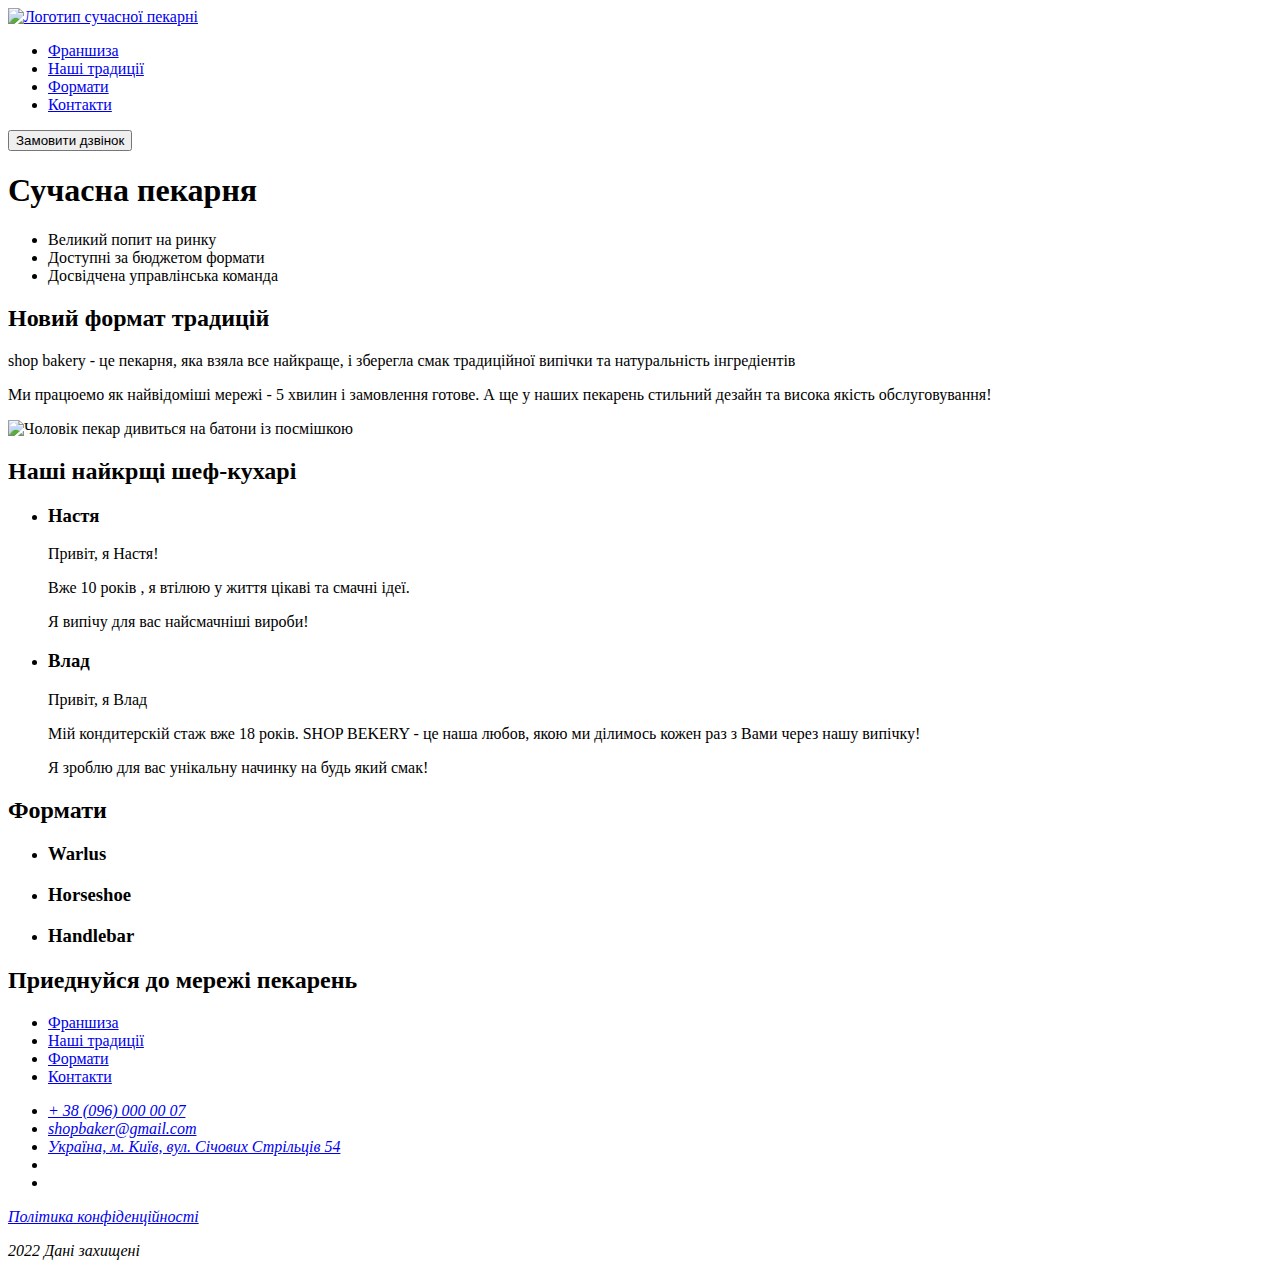
==== index.html @ 97448c15 "Add files via upload" ====
<!DOCTYPE html>
<html lang="uk">
  <head>
    <meta charset="UTF-8" />
    <meta name="viewport" content="width=device-width, initial-scale=1.0" />
    <title>Сучасна пекарня</title>
  </head>
  <body>
    <header>
      <nav>
        <a href="#">
          <img src="./images/logo1.svg" alt="Логотип сучасної пекарні" />
        </a>
        <ul>
          <li><a href="#">Франшиза</a></li>
          <li><a href="#">Наші традиції</a></li>
          <li><a href="#">Формати</a></li>
          <li><a href="#">Контакти</a></li>
        </ul>
      </nav>
      <button type="button">Замовити дзвінок</button>
    </header>
    <main>
      <section>
        <h1>Сучасна пекарня</h1>
      </section>
      <section>
        <ul>
          <li>Великий попит на ринку</li>
          <li>Доступні за бюджетом формати</li>
          <li>Досвідчена управлінська команда</li>
        </ul>
        <h2>Новий формат традицій</h2>
        <p>
          <span>shop bakery</span> - це пекарня, яка взяла все найкраще, і
          зберегла смак традиційної випічки та натуральність інгредіентів
        </p>
        <p>
          Ми працюемо як найвідоміші мережі -
          <span>5 хвилин і замовлення готове</span>. А ще у наших пекарень
          стильний дезайн та висока якість обслуговування!
        </p>
        <img
          src="/images/baker-man.jpg"
          alt="Чоловік пекар дивиться на батони із посмішкою"
        />
      </section>
      <section>
        <h2>Наші найкрщі шеф-кухарі</h2>
        <ul>
          <li>
            <article>
              <h3>Настя</h3>
              <p>Привіт, я Настя!</p>
              <p>Вже 10 років , я втілюю у життя цікаві та смачні ідеї.</p>
              <p>Я випічу для вас найсмачніші вироби!</p>
            </article>
          </li>
          <li>
            <article>
              <h3>Влад</h3>
              <p>Привіт, я Влад</p>
              <p>
                Мій кондитерскій стаж вже 18 років. <span>SHOP BEKERY</span> -
                це наша любов, якою ми ділимось кожен раз з Вами через нашу
                випічку!
              </p>
              <p>Я зроблю для вас унікальну начинку на будь який смак!</p>
            </article>
          </li>
        </ul>
      </section>
      <section>
        <h2>Формати</h2>
        <ul>
          <li>
            <article>
              <h3 lang="en">Warlus</h3>
            </article>
          </li>
          <li>
            <article>
              <h3 lang="en">Horseshoe</h3>
            </article>
          </li>
          <li>
            <article>
              <h3 lang="en">Handlebar</h3>
            </article>
          </li>
        </ul>
      </section>
      <section>
        <h2>Приеднуйся до мережі пекарень</h2>
      </section>
    </main>
    <footer>
      <nav>
        <a href="#">
          <!-- Logo -->
        </a>
        <ul>
          <li><a href="#">Франшиза</a></li>
          <li><a href="#">Наші традиції</a></li>
          <li><a href="#">Формати</a></li>
          <li><a href="#">Контакти</a></li>
        </ul>
      </nav>
      <address>
        <ul>
          <li><a href="tel:+380960000007">+ 38 (096) 000 00 07</a></li>
          <li><a href="mailto:shopbaker@gmail.com">shopbaker@gmail.com</a></li>
          <li>
            <a href="https://goo.gl/maps/7YYLaRShkMNvmL7LA" target="_blank">
              Україна, м. Київ, вул. Січових Стрільців 54
            </a>
          </li>
          <li>
            <a href="#">
              <!-- facebook icon -->
            </a>
          </li>
          <li>
            <a href="#">
              <!-- instagram icon -->
            </a>
          </li>
        </ul>
        <a href="#" target="_blank">Політика конфіденційності</a>
        <p>2022 Дані захищені</p>
      </address>
    </footer>
  </body>
</html>
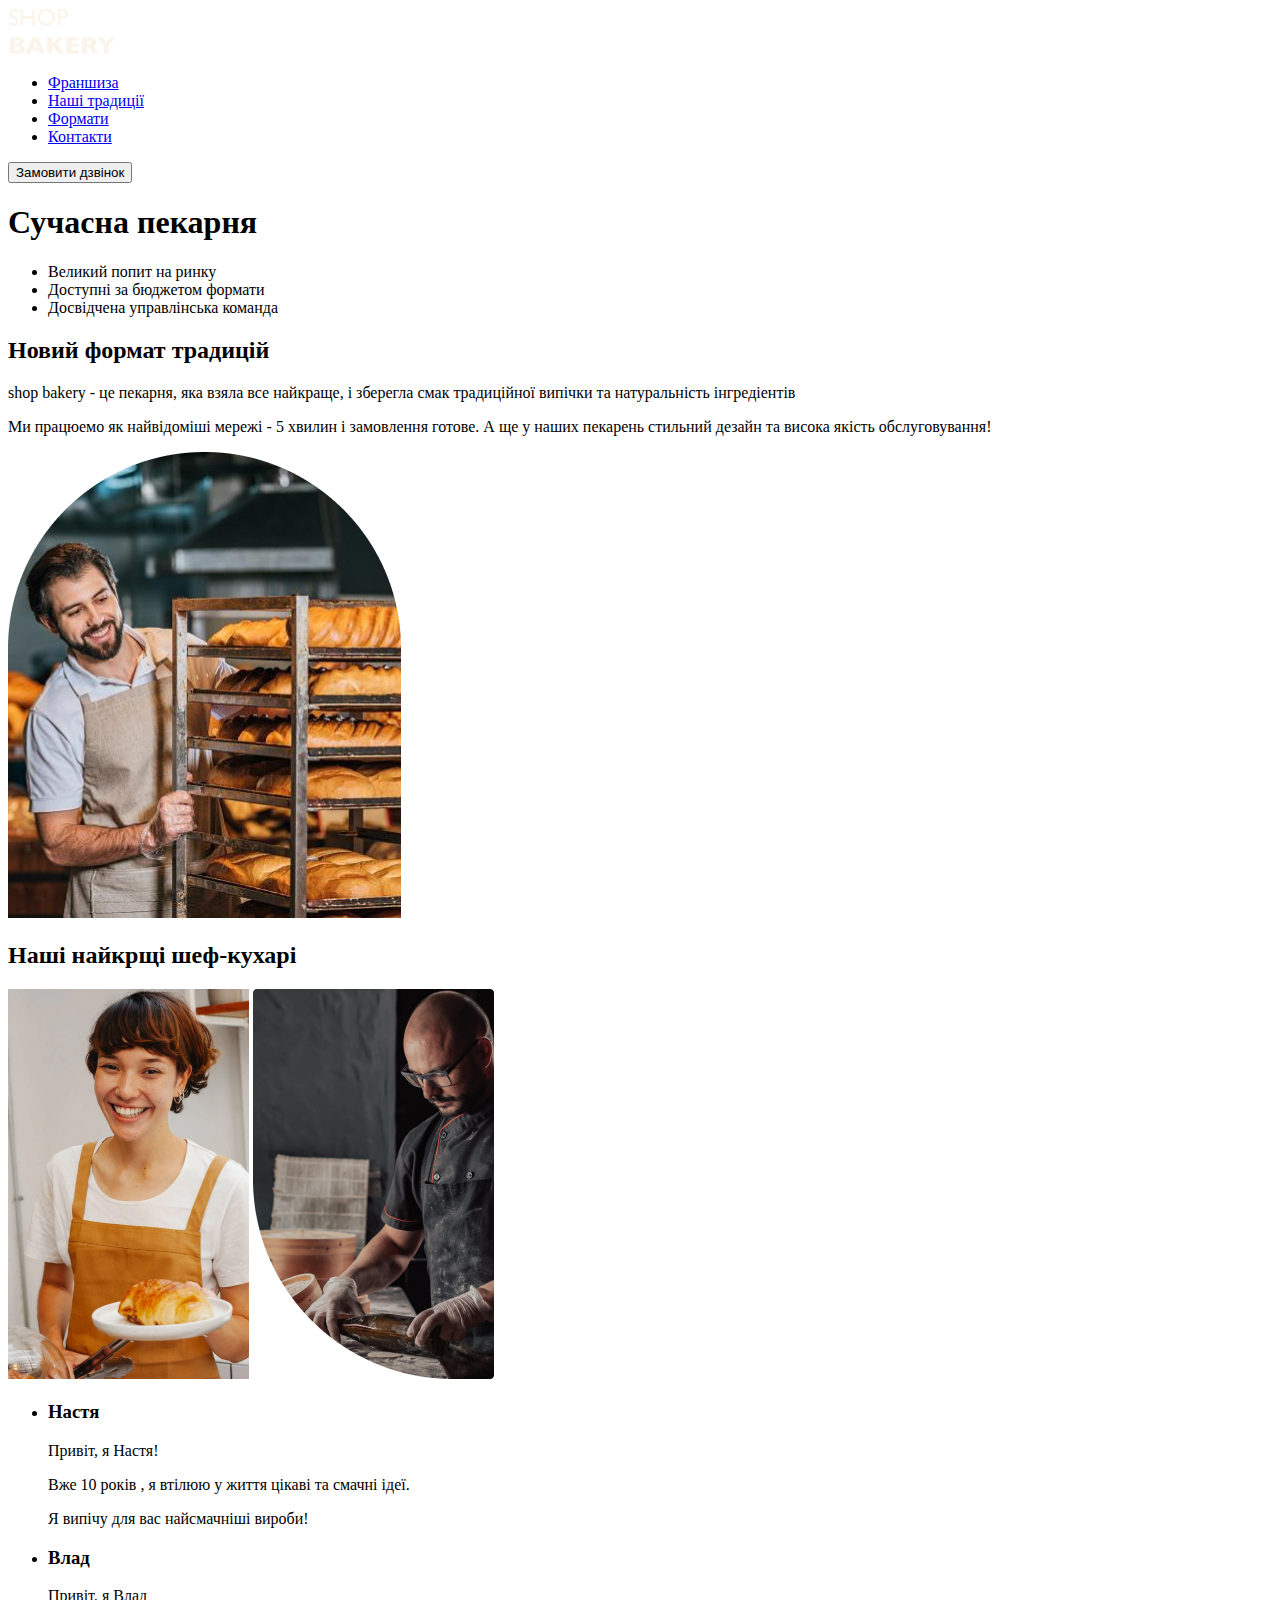
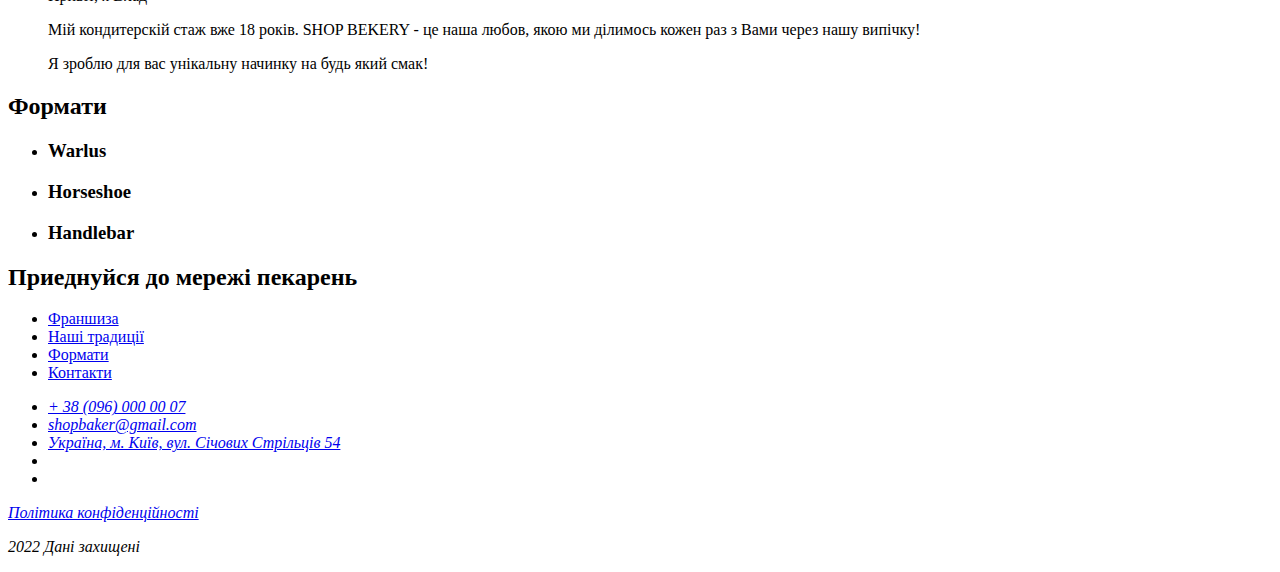
==== commit 9823f2c0: "Add Nastya i Vlad images" ====
--- a/index.html
+++ b/index.html
@@ -1,134 +1,136 @@
 <!DOCTYPE html>
 <html lang="uk">
-  <head>
-    <meta charset="UTF-8" />
-    <meta name="viewport" content="width=device-width, initial-scale=1.0" />
-    <title>Сучасна пекарня</title>
-  </head>
-  <body>
-    <header>
-      <nav>
-        <a href="#">
-          <img src="./images/logo1.svg" alt="Логотип сучасної пекарні" />
-        </a>
-        <ul>
-          <li><a href="#">Франшиза</a></li>
-          <li><a href="#">Наші традиції</a></li>
-          <li><a href="#">Формати</a></li>
-          <li><a href="#">Контакти</a></li>
-        </ul>
-      </nav>
-      <button type="button">Замовити дзвінок</button>
-    </header>
-    <main>
-      <section>
-        <h1>Сучасна пекарня</h1>
-      </section>
-      <section>
-        <ul>
-          <li>Великий попит на ринку</li>
-          <li>Доступні за бюджетом формати</li>
-          <li>Досвідчена управлінська команда</li>
-        </ul>
-        <h2>Новий формат традицій</h2>
-        <p>
-          <span>shop bakery</span> - це пекарня, яка взяла все найкраще, і
-          зберегла смак традиційної випічки та натуральність інгредіентів
-        </p>
-        <p>
-          Ми працюемо як найвідоміші мережі -
-          <span>5 хвилин і замовлення готове</span>. А ще у наших пекарень
-          стильний дезайн та висока якість обслуговування!
-        </p>
-        <img
-          src="/images/baker-man.jpg"
-          alt="Чоловік пекар дивиться на батони із посмішкою"
-        />
-      </section>
-      <section>
-        <h2>Наші найкрщі шеф-кухарі</h2>
-        <ul>
-          <li>
-            <article>
-              <h3>Настя</h3>
-              <p>Привіт, я Настя!</p>
-              <p>Вже 10 років , я втілюю у життя цікаві та смачні ідеї.</p>
-              <p>Я випічу для вас найсмачніші вироби!</p>
-            </article>
-          </li>
-          <li>
-            <article>
-              <h3>Влад</h3>
-              <p>Привіт, я Влад</p>
-              <p>
-                Мій кондитерскій стаж вже 18 років. <span>SHOP BEKERY</span> -
-                це наша любов, якою ми ділимось кожен раз з Вами через нашу
-                випічку!
-              </p>
-              <p>Я зроблю для вас унікальну начинку на будь який смак!</p>
-            </article>
-          </li>
-        </ul>
-      </section>
-      <section>
-        <h2>Формати</h2>
-        <ul>
-          <li>
-            <article>
-              <h3 lang="en">Warlus</h3>
-            </article>
-          </li>
-          <li>
-            <article>
-              <h3 lang="en">Horseshoe</h3>
-            </article>
-          </li>
-          <li>
-            <article>
-              <h3 lang="en">Handlebar</h3>
-            </article>
-          </li>
-        </ul>
-      </section>
-      <section>
-        <h2>Приеднуйся до мережі пекарень</h2>
-      </section>
-    </main>
-    <footer>
-      <nav>
-        <a href="#">
-          <!-- Logo -->
-        </a>
-        <ul>
-          <li><a href="#">Франшиза</a></li>
-          <li><a href="#">Наші традиції</a></li>
-          <li><a href="#">Формати</a></li>
-          <li><a href="#">Контакти</a></li>
-        </ul>
-      </nav>
-      <address>
-        <ul>
-          <li><a href="tel:+380960000007">+ 38 (096) 000 00 07</a></li>
-          <li><a href="mailto:shopbaker@gmail.com">shopbaker@gmail.com</a></li>
-          <li>
-            <a href="https://goo.gl/maps/7YYLaRShkMNvmL7LA" target="_blank">
-              Україна, м. Київ, вул. Січових Стрільців 54
-            </a>
-          </li>
-          <li>
-            <a href="#">
-              <!-- facebook icon -->
-            </a>
-          </li>
-          <li>
-            <a href="#">
-              <!-- instagram icon -->
-            </a>
-          </li>
-        </ul>
-        <a href="#" target="_blank">Політика конфіденційності</a>
-        <p>2022 Дані захищені</p>
-      </address>
-    </footer>
-  </body>
-</html>
+
+<head>
+  <meta charset="UTF-8" />
+  <meta name="viewport" content="width=device-width, initial-scale=1.0" />
+  <title>Сучасна пекарня</title>
+</head>
+
+<body>
+  <header>
+    <nav>
+      <a href="#">
+        <img src="./images/logo1.svg" alt="Логотип сучасної пекарні" />
+      </a>
+      <ul>
+        <li><a href="#">Франшиза</a></li>
+        <li><a href="#">Наші традиції</a></li>
+        <li><a href="#">Формати</a></li>
+        <li><a href="#">Контакти</a></li>
+      </ul>
+    </nav>
+    <button type="button">Замовити дзвінок</button>
+  </header>
+  <main>
+    <section>
+      <h1>Сучасна пекарня</h1>
+    </section>
+    <section>
+      <ul>
+        <li>Великий попит на ринку</li>
+        <li>Доступні за бюджетом формати</li>
+        <li>Досвідчена управлінська команда</li>
+      </ul>
+      <h2>Новий формат традицій</h2>
+      <p>
+        <span>shop bakery</span> - це пекарня, яка взяла все найкраще, і
+        зберегла смак традиційної випічки та натуральність інгредіентів
+      </p>
+      <p>
+        Ми працюемо як найвідоміші мережі -
+        <span>5 хвилин і замовлення готове</span>. А ще у наших пекарень
+        стильний дезайн та висока якість обслуговування!
+      </p>
+      <img src="/images/baker-man.jpg" alt="Чоловік пекар дивиться на батони із посмішкою" />
+    </section>
+    <section>
+      <h2>Наші найкрщі шеф-кухарі</h2>
+      <img src="./images/nastya.jpg" alt="nastya">
+      <img src="./images/vlad.jpg" alt="vlad">
+      <ul>
+        <li>
+          <article>
+            <h3>Настя</h3>
+            <p>Привіт, я Настя!</p>
+            <p>Вже 10 років , я втілюю у життя цікаві та смачні ідеї.</p>
+            <p>Я випічу для вас найсмачніші вироби!</p>
+          </article>
+        </li>
+        <li>
+          <article>
+            <h3>Влад</h3>
+            <p>Привіт, я Влад</p>
+            <p>
+              Мій кондитерскій стаж вже 18 років. <span>SHOP BEKERY</span> -
+              це наша любов, якою ми ділимось кожен раз з Вами через нашу
+              випічку!
+            </p>
+            <p>Я зроблю для вас унікальну начинку на будь який смак!</p>
+          </article>
+        </li>
+      </ul>
+    </section>
+    <section>
+      <h2>Формати</h2>
+      <ul>
+        <li>
+          <article>
+            <h3 lang="en">Warlus</h3>
+          </article>
+        </li>
+        <li>
+          <article>
+            <h3 lang="en">Horseshoe</h3>
+          </article>
+        </li>
+        <li>
+          <article>
+            <h3 lang="en">Handlebar</h3>
+          </article>
+        </li>
+      </ul>
+    </section>
+    <section>
+      <h2>Приеднуйся до мережі пекарень</h2>
+    </section>
+  </main>
+  <footer>
+    <nav>
+      <a href="#">
+        <!-- Logo -->
+      </a>
+      <ul>
+        <li><a href="#">Франшиза</a></li>
+        <li><a href="#">Наші традиції</a></li>
+        <li><a href="#">Формати</a></li>
+        <li><a href="#">Контакти</a></li>
+      </ul>
+    </nav>
+    <address>
+      <ul>
+        <li><a href="tel:+380960000007">+ 38 (096) 000 00 07</a></li>
+        <li><a href="mailto:shopbaker@gmail.com">shopbaker@gmail.com</a></li>
+        <li>
+          <a href="https://goo.gl/maps/7YYLaRShkMNvmL7LA" target="_blank">
+            Україна, м. Київ, вул. Січових Стрільців 54
+          </a>
+        </li>
+        <li>
+          <a href="#">
+            <!-- facebook icon -->
+          </a>
+        </li>
+        <li>
+          <a href="#">
+            <!-- instagram icon -->
+          </a>
+        </li>
+      </ul>
+      <a href="#" target="_blank">Політика конфіденційності</a>
+      <p>2022 Дані захищені</p>
+    </address>
+  </footer>
+</body>
+
+</html>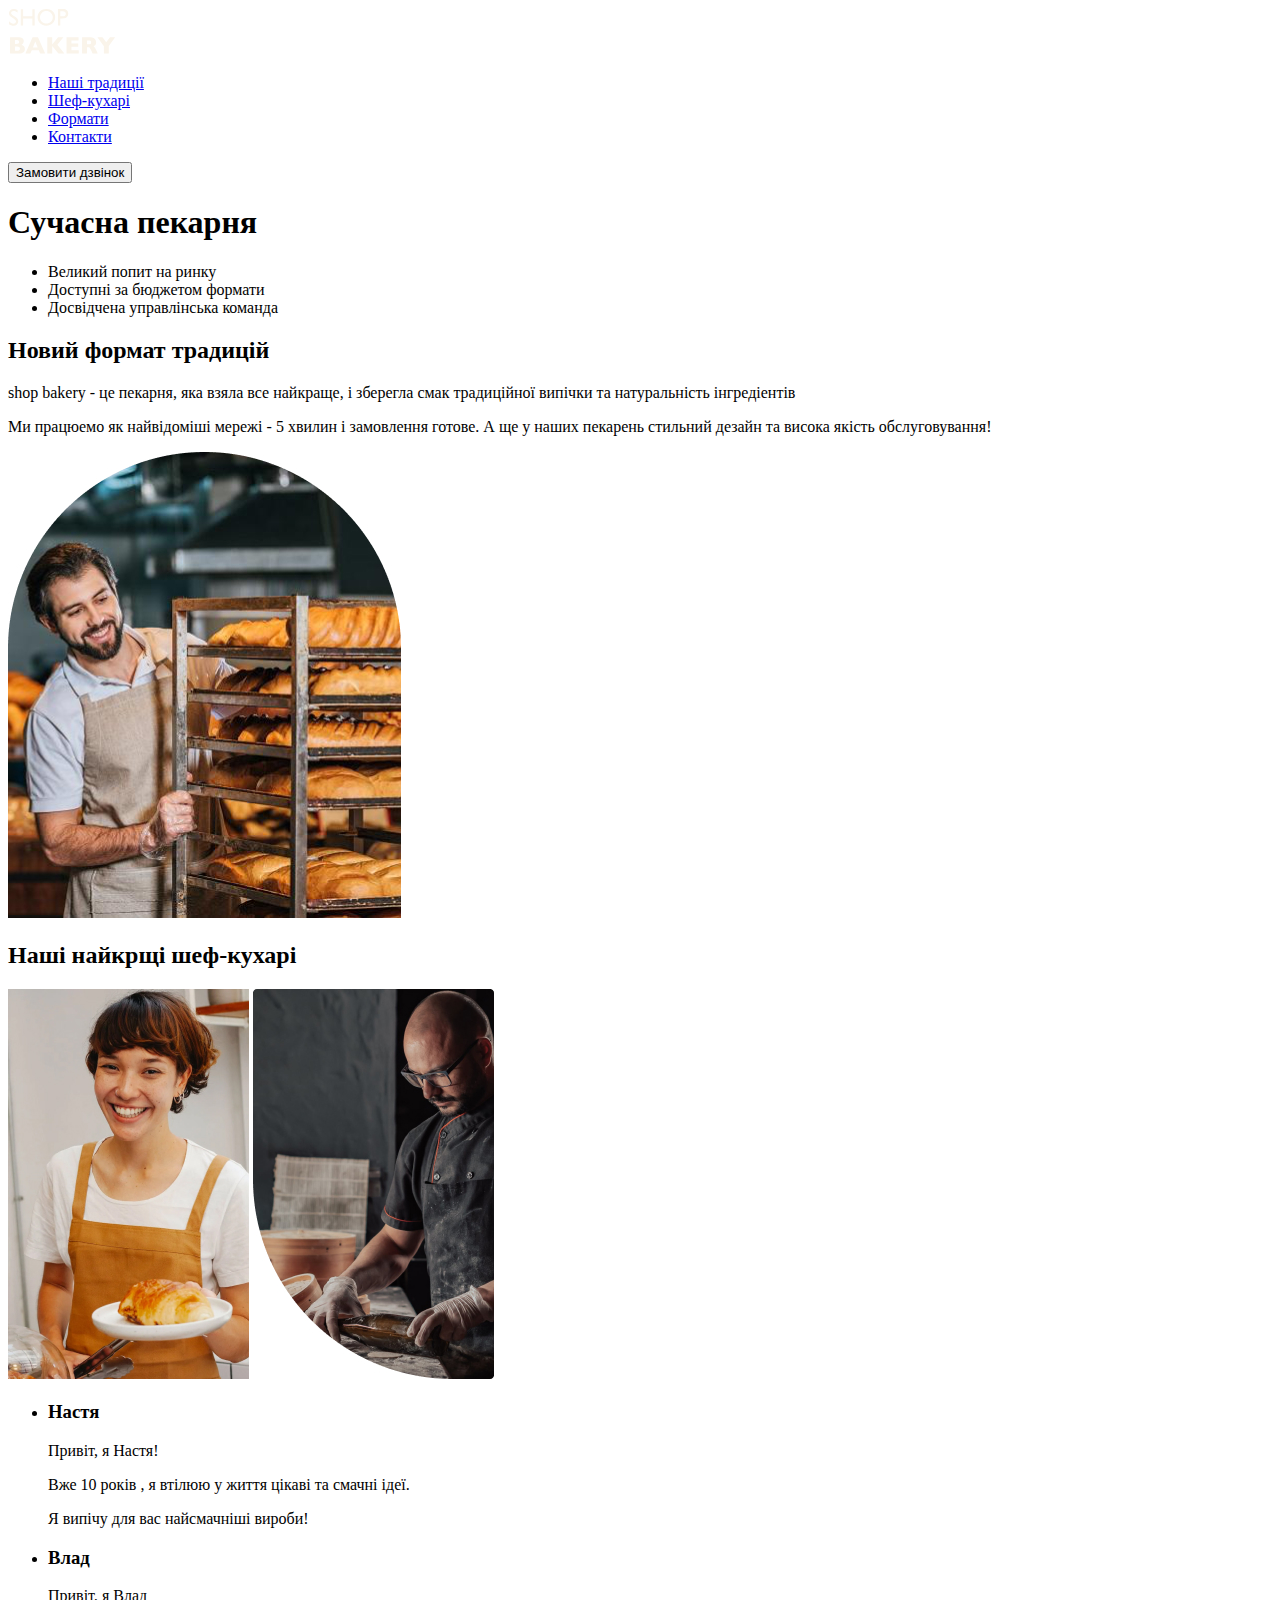
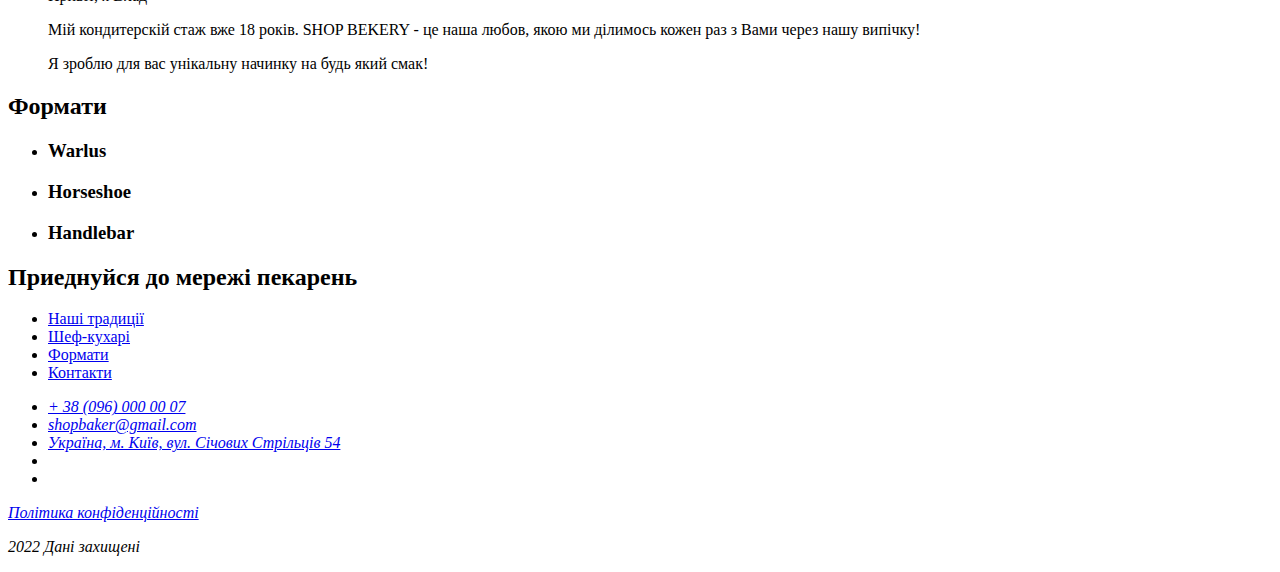
==== commit 16c55ea0: "id якоря" ====
--- a/index.html
+++ b/index.html
@@ -10,14 +10,14 @@
 <body>
   <header>
     <nav>
-      <a href="#">
+      <a href="./index.html">
         <img src="./images/logo1.svg" alt="Логотип сучасної пекарні" />
       </a>
       <ul>
-        <li><a href="#">Франшиза</a></li>
-        <li><a href="#">Наші традиції</a></li>
-        <li><a href="#">Формати</a></li>
-        <li><a href="#">Контакти</a></li>
+        <li><a href="#tradition-section">Наші традиції</a></li>
+        <li><a href="#cookers-section">Шеф-кухарі</a></li>
+        <li><a href="#formats-section">Формати</a></li>
+        <li><a href="#contact-section">Контакти</a></li>
       </ul>
     </nav>
     <button type="button">Замовити дзвінок</button>
@@ -26,7 +26,7 @@
     <section>
       <h1>Сучасна пекарня</h1>
     </section>
-    <section>
+    <section id="tradition-section">
       <ul>
         <li>Великий попит на ринку</li>
         <li>Доступні за бюджетом формати</li>
@@ -42,11 +42,12 @@
         <span>5 хвилин і замовлення готове</span>. А ще у наших пекарень
         стильний дезайн та висока якість обслуговування!
       </p>
-      <img src="/images/baker-man.jpg" alt="Чоловік пекар дивиться на батони із посмішкою" />
+      <img src="./images/baker-man.jpg" alt="Чоловік пекар дивиться на батони із посмішкою" />
     </section>
-    <section>
+    <section id="cookers-section">
       <h2>Наші найкрщі шеф-кухарі</h2>
       <img src="./images/nastya.jpg" alt="nastya">
+      <!-- временная часть -->
       <img src="./images/vlad.jpg" alt="vlad">
       <ul>
         <li>
@@ -71,7 +72,7 @@
         </li>
       </ul>
     </section>
-    <section>
+    <section id="formats-section">
       <h2>Формати</h2>
       <ul>
         <li>
@@ -91,7 +92,7 @@
         </li>
       </ul>
     </section>
-    <section>
+    <section id="contact-section">
       <h2>Приеднуйся до мережі пекарень</h2>
     </section>
   </main>
@@ -101,8 +102,8 @@
         <!-- Logo -->
       </a>
       <ul>
-        <li><a href="#">Франшиза</a></li>
         <li><a href="#">Наші традиції</a></li>
+        <li><a href="#">Шеф-кухарі</a></li>
         <li><a href="#">Формати</a></li>
         <li><a href="#">Контакти</a></li>
       </ul>
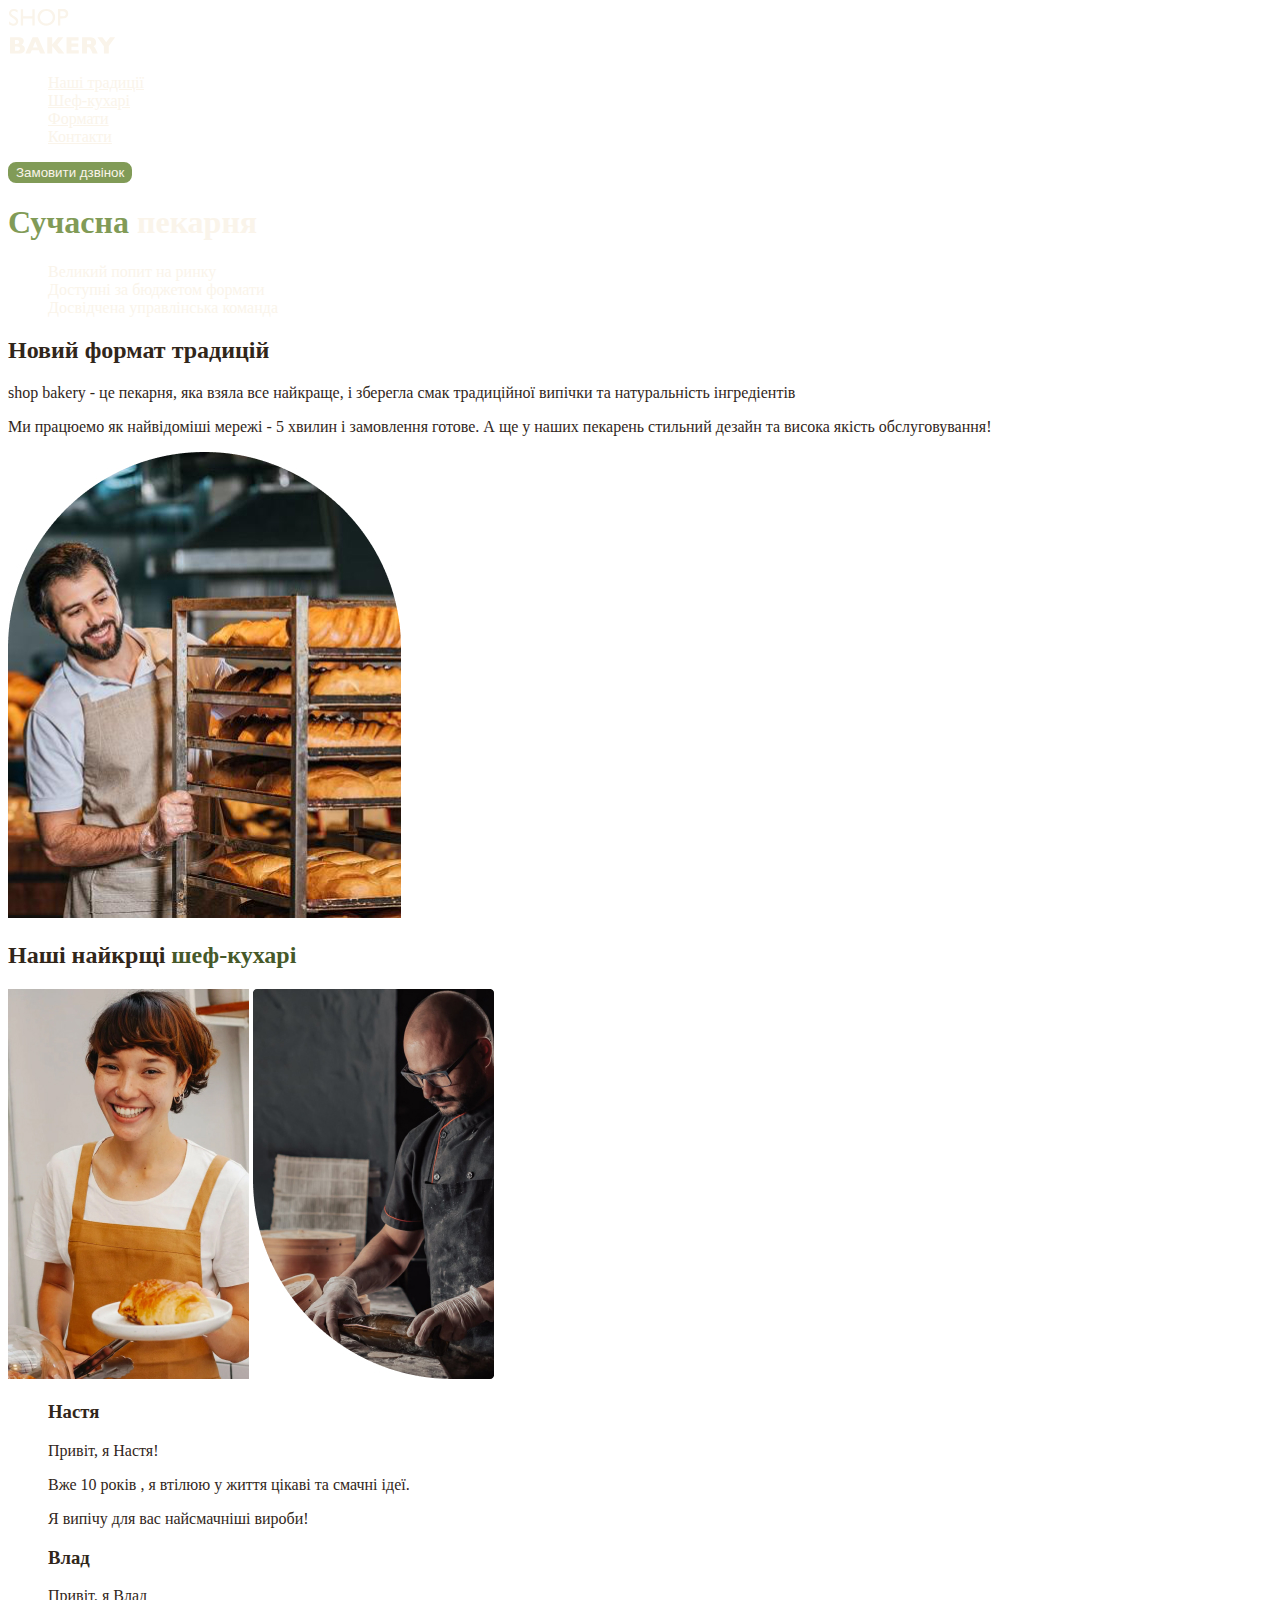
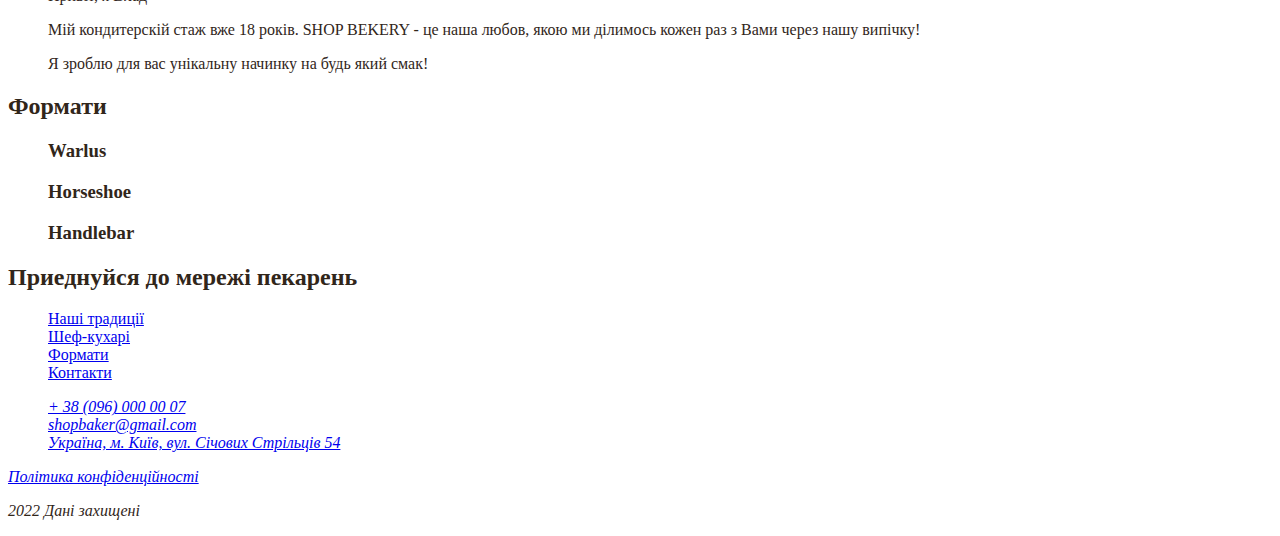
==== commit 52e45a6c: "Add  styles.css and css variables" ====
--- a/index.html
+++ b/index.html
@@ -5,34 +5,35 @@
   <meta charset="UTF-8" />
   <meta name="viewport" content="width=device-width, initial-scale=1.0" />
   <title>Сучасна пекарня</title>
+  <link rel="stylesheet" href="./css/style.css">
 </head>
 
 <body>
   <header>
     <nav>
-      <a href="./index.html">
+      <a href="/">
         <img src="./images/logo1.svg" alt="Логотип сучасної пекарні" />
       </a>
       <ul>
-        <li><a href="#tradition-section">Наші традиції</a></li>
-        <li><a href="#cookers-section">Шеф-кухарі</a></li>
-        <li><a href="#formats-section">Формати</a></li>
-        <li><a href="#contact-section">Контакти</a></li>
+        <li><a class="link" href="#tradition-section">Наші традиції</a></li>
+        <li><a class="link" href="#chef-section">Шеф-кухарі</a></li>
+        <li><a class="link" href="#formats-section">Формати</a></li>
+        <li><a class="link" href="#contact-section">Контакти</a></li>
       </ul>
     </nav>
-    <button type="button">Замовити дзвінок</button>
+    <button class="button" type="button">Замовити дзвінок</button>
   </header>
   <main>
-    <section>
-      <h1>Сучасна пекарня</h1>
+    <section class="main-section">
+      <h1 class="hiro-title"><span class="accent">Сучасна</span> пекарня</h1>
     </section>
     <section id="tradition-section">
-      <ul>
+      <ul class="adventages-list">
         <li>Великий попит на ринку</li>
         <li>Доступні за бюджетом формати</li>
         <li>Досвідчена управлінська команда</li>
       </ul>
-      <h2>Новий формат традицій</h2>
+      <h2 class="section-title">Новий формат традицій</h2>
       <p>
         <span>shop bakery</span> - це пекарня, яка взяла все найкраще, і
         зберегла смак традиційної випічки та натуральність інгредіентів
@@ -44,10 +45,9 @@
       </p>
       <img src="./images/baker-man.jpg" alt="Чоловік пекар дивиться на батони із посмішкою" />
     </section>
-    <section id="cookers-section">
-      <h2>Наші найкрщі шеф-кухарі</h2>
+    <section id="chef-section">
+      <h2 class="section-title">Наші найкрщі <span class="accent">шеф-кухарі</span></h2>
       <img src="./images/nastya.jpg" alt="nastya">
-      <!-- временная часть -->
       <img src="./images/vlad.jpg" alt="vlad">
       <ul>
         <li>
@@ -73,7 +73,7 @@
       </ul>
     </section>
     <section id="formats-section">
-      <h2>Формати</h2>
+      <h2 class="section-title">Формати</h2>
       <ul>
         <li>
           <article>
@@ -93,7 +93,7 @@
       </ul>
     </section>
     <section id="contact-section">
-      <h2>Приеднуйся до мережі пекарень</h2>
+      <h2 class="section-title">Приеднуйся до мережі пекарень</h2>
     </section>
   </main>
   <footer>
--- a/css/style.css
+++ b/css/style.css
@@ -0,0 +1,57 @@
+:root {
+  --color-primari-dark: #31261a;
+  --color-primari-light: #faf4ea;
+  --color-brand-light: #819b57;
+  --color-brand-dark: #465929;
+}
+
+/* Base */
+body {
+  color: var(--color-primari-dark);
+}
+
+ul {
+  list-style-type: none;
+}
+
+/* Button */
+.button {
+  color: var(--color-primari-light);
+  background-color: var(--color-brand-light);
+  border: 2px solid var(--color-brand-light);
+  border-radius: 8px;
+  cursor: pointer;
+}
+
+.button:hover {
+  color: var(--color-brand-dark);
+  background-color: transparent;
+}
+
+/* Link */
+.link {
+  color: var(--color-primari-light);
+}
+
+.link:hover {
+  color: var(--color-brand-light);
+}
+
+/* Hiro section */
+.hiro-title {
+  color: var(--color-primari-light);
+}
+
+.hiro-title .accent {
+  color: var(--color-brand-light);
+}
+
+/* Adventages section */
+.adventages-list {
+  color: var(--color-primari-light);
+  background-color: var(-color-brand-light);
+}
+
+.section-title .accent {
+  color: var(--color-brand-dark);
+}
